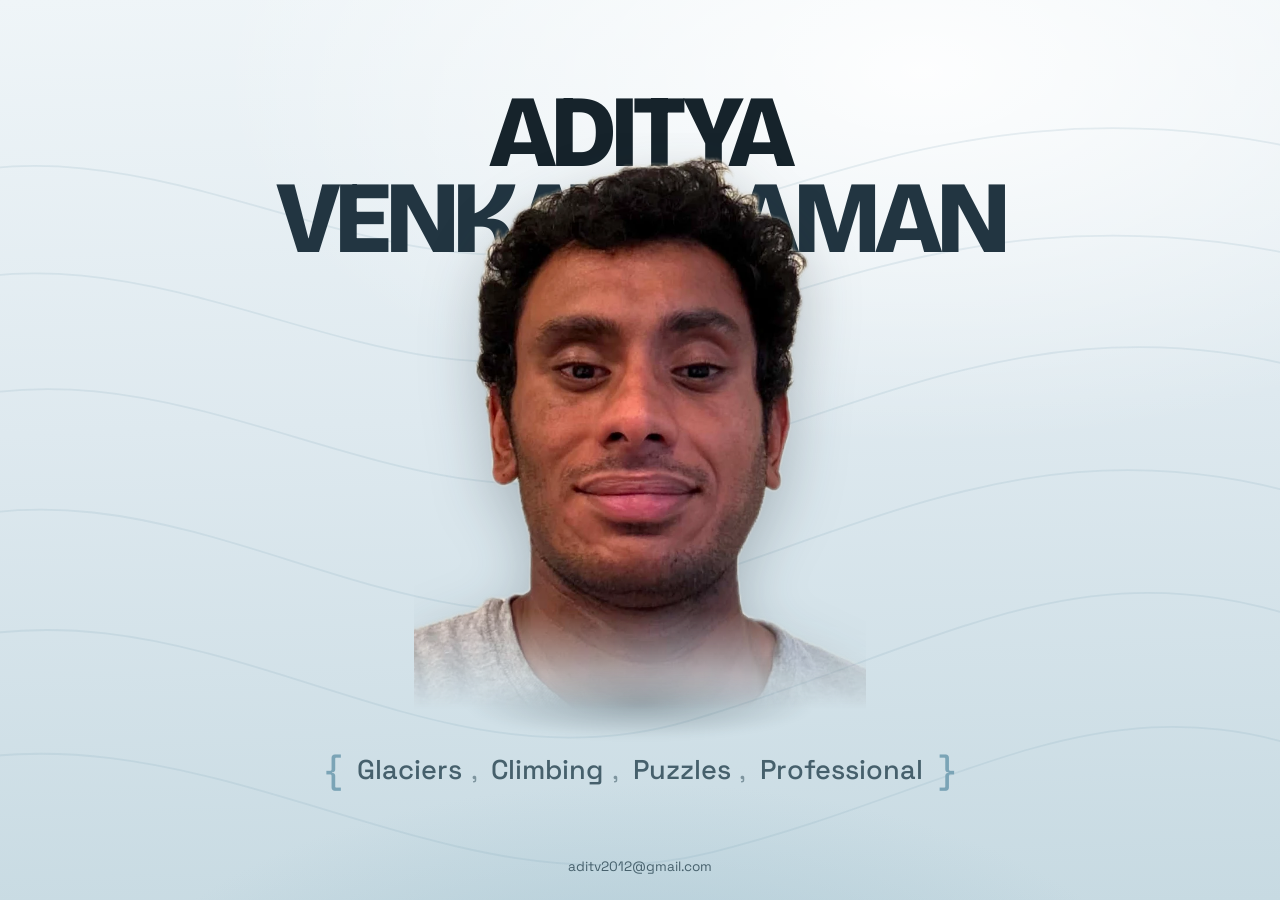
==== index.html @ 3a7f8297 "Personal site: interactive hero plus climbing, puzzles and professional pages Static site for GitHub" ====
<!DOCTYPE html>
<html lang="en">
<head>
  <meta charset="UTF-8" />
  <meta name="viewport" content="width=device-width, initial-scale=1" />
  <title>Aditya Venkataraman</title>
  <meta name="description" content="Aditya Venkataraman — glaciers, climbing, puzzles, professional." />
  <meta name="color-scheme" content="light" />
  <link rel="icon" href="data:image/svg+xml,%3Csvg%20xmlns='http://www.w3.org/2000/svg'%20viewBox='0%200%2032%2032'%3E%3Crect%20width='32'%20height='32'%20rx='7'%20fill='%2316232b'/%3E%3Cpath%20d='M4%2025%20L12%2010%20L17%2018%20L20%2013%20L28%2025%20Z'%20fill='%23cfe3ec'/%3E%3C/svg%3E" />

  <link rel="preconnect" href="https://fonts.googleapis.com" />
  <link rel="preconnect" href="https://fonts.gstatic.com" crossorigin />
  <link
    href="https://fonts.googleapis.com/css2?family=Bricolage+Grotesque:wght@600;700;800&family=Space+Grotesk:wght@400;500;700&display=swap"
    rel="stylesheet"
  />
  <link rel="stylesheet" href="styles.css" />
</head>
<body>
  <!-- faint topographic contour field, purely decorative -->
  <svg class="contours" viewBox="0 0 1200 800" preserveAspectRatio="xMidYMid slice" aria-hidden="true" focusable="false">
    <g fill="none" stroke="currentColor" stroke-width="1.5">
      <path d="M-40 210 C 180 120 360 300 560 250 S 940 90 1260 200" />
      <path d="M-40 300 C 180 210 360 390 560 340 S 940 180 1260 290" />
      <path d="M-40 400 C 200 300 380 500 600 440 S 980 270 1260 390" />
      <path d="M-40 500 C 200 400 380 610 600 545 S 980 370 1260 500" />
      <path d="M-40 600 C 220 500 400 720 640 650 S 1000 470 1260 610" />
      <path d="M-40 700 C 220 610 420 820 660 760 S 1020 580 1260 720" />
    </g>
  </svg>

  <main class="hero">
    <h1 class="name" aria-label="Aditya Venkataraman">
      <span class="name__line">Aditya</span>
      <span class="name__line">Venkataraman</span>
    </h1>

    <figure class="portrait" id="portrait">
      <div class="portrait__glow" aria-hidden="true"></div>
      <div class="portrait__shadow" aria-hidden="true"></div>
      <div class="portrait__media">
        <picture>
          <source srcset="assets/adit1-cut.webp" type="image/webp" />
          <img
            class="portrait__img portrait__img--base"
            src="assets/adit1-cut.png"
            alt="Aditya Venkataraman"
            width="776" height="1000" fetchpriority="high" decoding="async"
          />
        </picture>
        <!-- gaze poses: he looks *toward* the cursor, so the cursor-left pose
             is the one glancing left, and vice versa -->
        <picture>
          <source srcset="assets/adit4-cut.webp" type="image/webp" />
          <img
            class="portrait__img portrait__img--left"
            src="assets/adit4-cut.png"
            alt="" aria-hidden="true"
            width="776" height="1000" decoding="async"
          />
        </picture>
        <picture>
          <source srcset="assets/adit3-cut.webp" type="image/webp" />
          <img
            class="portrait__img portrait__img--right"
            src="assets/adit3-cut.png"
            alt="" aria-hidden="true"
            width="776" height="1000" decoding="async"
          />
        </picture>
        <picture>
          <source srcset="assets/adit2-cut.webp" type="image/webp" />
          <img
            class="portrait__img portrait__img--alt"
            src="assets/adit2-cut.png"
            alt="" aria-hidden="true"
            width="776" height="1000" decoding="async"
          />
        </picture>
        <div class="portrait__eyes" id="emoji" aria-hidden="true">
          <span class="portrait__emoji portrait__emoji--l"></span>
          <span class="portrait__emoji portrait__emoji--r"></span>
        </div>
      </div>
    </figure>

    <div class="set" role="group" aria-label="What Aditya is into">
      <span class="set__brace" aria-hidden="true">{</span>
      <ul class="set__list">
        <li><button type="button" class="word" data-theme="glaciers" data-emoji="🧊" aria-pressed="false">Glaciers</button></li>
        <li><a class="word" href="climbing.html" data-theme="climbing" data-emoji="🪨">Climbing</a></li>
        <li><a class="word" href="puzzles.html" data-theme="puzzles" data-emoji="🧩">Puzzles</a></li>
        <li><a class="word" href="professional.html" data-theme="professional" data-emoji="📝">Professional</a></li>
      </ul>
      <span class="set__brace" aria-hidden="true">}</span>
    </div>

    <p class="hint" id="hint" hidden>Tap a word to hold it · tap again to release</p>
  </main>

  <footer class="foot">
    <a href="mailto:aditv2012@gmail.com">aditv2012@gmail.com</a>
    <!-- add socials when ready:
    <a href="https://github.com/USERNAME">GitHub</a>
    <a href="https://www.linkedin.com/in/USERNAME">LinkedIn</a>
    -->
  </footer>

  <script src="script.js"></script>
</body>
</html>
---- styles.css ----
/* =========================================================================
   Aditya Venkataraman — interactive hero
   Alpine-ice palette: luminous cold field, charcoal type, one warm accent.
   ========================================================================= */

:root {
  /* ice field */
  --ice-100: #eff5f8;
  --ice-200: #dee9ef;
  --ice-300: #c7dae2;
  --ice-400: #a9c6d2;
  --ice-500: #7ba4b6;

  /* ink */
  --ink: #16232b;
  --ink-soft: #46606c;
  --ink-faint: #7d949e;

  /* the one warm note — climbing-jacket amber */
  --warm: #e8a73c;
  --warm-deep: #b5761a;

  /* per-theme glow hues, all held slightly muted so the field stays cold */
  --glow: transparent;

  --portrait-w: clamp(232px, 38vw, 452px);

  /* shared eye anchor — both portraits are registered to this point.
     --eye-gap is half the inter-ocular distance (as % of portrait width);
     it matches adit2, which is the face shown whenever the emoji are up. */
  --eye-x: 50%;
  --eye-y: 41%;
  --eye-gap: 11%;

  --ease-spring: cubic-bezier(0.34, 1.56, 0.64, 1);
  --ease-out: cubic-bezier(0.22, 1, 0.36, 1);
}

* { box-sizing: border-box; }

html { -webkit-text-size-adjust: 100%; }

body {
  margin: 0;
  min-height: 100svh;
  display: flex;
  flex-direction: column;
  font-family: "Space Grotesk", ui-sans-serif, system-ui, sans-serif;
  color: var(--ink);
  background:
    radial-gradient(120% 90% at 72% 8%, rgba(255, 255, 255, 0.9) 0%, rgba(255, 255, 255, 0) 46%),
    radial-gradient(80% 60% at 50% 120%, var(--ice-400) 0%, rgba(169, 198, 210, 0) 55%),
    linear-gradient(178deg, var(--ice-100) 0%, var(--ice-200) 46%, var(--ice-300) 100%);
  background-attachment: fixed;
  overflow-x: hidden;
}

/* ---- decorative contour field ------------------------------------------- */
.contours {
  position: fixed;
  inset: -6% -4% 0 -4%;
  width: 108%;
  height: 106%;
  color: var(--ice-500);
  opacity: 0.16;
  pointer-events: none;
  z-index: 0;
}

/* ---- layout ----------------------------------------------------------------- */
.hero {
  position: relative;
  z-index: 1;
  flex: 1;
  display: flex;
  flex-direction: column;
  align-items: center;
  justify-content: center;
  gap: clamp(0.5rem, 2vw, 1.1rem);
  padding: clamp(2rem, 6vw, 3.5rem) 1.25rem 1rem;
  text-align: center;
}

/* ---- name --------------------------------------------------------------- */
.name {
  margin: 0;
  font-family: "Bricolage Grotesque", "Space Grotesk", sans-serif;
  font-weight: 800;
  font-size: clamp(1.55rem, 8vw, 7rem);
  line-height: 0.84;
  letter-spacing: -0.04em;
  text-transform: uppercase;
  color: var(--ink);
  /* let the portrait crowd up into the name (scales with the name itself) */
  margin-bottom: -6rem;
  margin-bottom: -1.7lh;
  transition: color 0.35s var(--ease-out);
}
.name__line { display: block; }
.name__line + .name__line { color: #223541; }

/* ---- portrait --------------------------------------------------------------- */
.portrait {
  position: relative;
  z-index: 2;
  width: var(--portrait-w);
  margin: 0;
  aspect-ratio: 776 / 1000;
  will-change: transform;
}

/* cold cast pooled beneath him so he is planted, not floating */
.portrait__shadow {
  position: absolute;
  left: 50%;
  bottom: -4%;
  width: 78%;
  height: 12%;
  transform: translateX(-50%);
  background: radial-gradient(ellipse at 50% 50%, rgba(22, 35, 43, 0.30) 0%, rgba(22, 35, 43, 0) 70%);
  filter: blur(3px);
}

.portrait__glow {
  position: absolute;
  left: 50%;
  top: 40%;
  width: 108%;
  height: 108%;
  transform: translate(-50%, -50%);
  border-radius: 50%;
  background: radial-gradient(circle at 50% 46%, var(--glow) 0%, rgba(0, 0, 0, 0) 60%);
  opacity: 0;
  transition: opacity 0.45s var(--ease-out);
  mix-blend-mode: multiply;
}
.portrait.is-active .portrait__glow { opacity: 0.7; }

.portrait__media {
  position: absolute;
  inset: 0;
}

.portrait__img {
  position: absolute;
  left: 50%;
  bottom: 0;
  transform: translateX(-50%);
  width: 100%;
  height: auto;
  filter: drop-shadow(0 22px 28px rgba(22, 35, 43, 0.26));
  -webkit-mask-image: linear-gradient(to bottom, #000 82%, transparent 99%);
  mask-image: linear-gradient(to bottom, #000 82%, transparent 99%);
}
/* every pose is pre-registered to the same eye anchor, so swapping is a
   pure crossfade. adit1 base / adit2 topic / adit3 look-left / adit4 look-right */
.portrait__img--alt,
.portrait__img--left,
.portrait__img--right {
  opacity: 0;
  transition: opacity 0.16s ease;
}

/* gaze: cursor left / right of the figure — only while no topic is engaged */
.portrait[data-gaze="left"]:not(.is-active) .portrait__img--base,
.portrait[data-gaze="right"]:not(.is-active) .portrait__img--base { opacity: 0; }
.portrait[data-gaze="left"]:not(.is-active) .portrait__img--left { opacity: 1; }
.portrait[data-gaze="right"]:not(.is-active) .portrait__img--right { opacity: 1; }

/* topic hover / pin wins over gaze */
.portrait.is-active .portrait__img--base,
.portrait.is-active .portrait__img--left,
.portrait.is-active .portrait__img--right { opacity: 0; }
.portrait.is-active .portrait__img--alt { opacity: 1; }

/* one emoji over each eye */
.portrait__eyes {
  position: absolute;
  inset: 0;
}
.portrait__emoji {
  position: absolute;
  top: calc(var(--eye-y) + var(--emoji-dy));
  width: calc(var(--portrait-w) * 0.30);
  height: calc(var(--portrait-w) * 0.30);
  display: flex;
  align-items: center;
  justify-content: center;
  font-size: calc(var(--portrait-w) * var(--emoji-size));
  line-height: 1;
  /* per-theme fine-tune — emoji fonts disagree on internal centring */
  --emoji-dy: 0px;
  --emoji-size: 0.22;
  opacity: 0;
  transition:
    transform 0.26s var(--ease-spring),
    opacity 0.14s linear;
  pointer-events: none;
  user-select: none;
}
.portrait__emoji--l { left: calc(var(--eye-x) - var(--eye-gap)); }
.portrait__emoji--r { left: calc(var(--eye-x) + var(--eye-gap)); transition-delay: 0.035s; }

.portrait__emoji--l { transform: translate(-50%, -50%) scale(0.2) rotate(-24deg); }
.portrait__emoji--r { transform: translate(-50%, -50%) scale(0.2) rotate(24deg); }
.portrait.is-active .portrait__emoji { opacity: 1; }
.portrait.is-active .portrait__emoji--l { transform: translate(-50%, -50%) scale(1) rotate(-6deg); }
.portrait.is-active .portrait__emoji--r { transform: translate(-50%, -50%) scale(1) rotate(6deg); }

/* ---- the set --------------------------------------------------------------- */
.set {
  position: relative;
  z-index: 3;
  display: flex;
  align-items: center;
  justify-content: center;
  gap: 0.5rem;
  flex-wrap: wrap;
  margin-top: clamp(0.25rem, 1.5vw, 0.9rem);
  font-size: clamp(1.05rem, 2.9vw, 1.7rem);
}
.set__brace {
  font-weight: 500;
  font-size: 1.35em;
  color: var(--ice-500);
  line-height: 1;
}
.set__list {
  display: flex;
  flex-wrap: wrap;
  align-items: center;
  justify-content: center;
  gap: 0.15rem 0.35rem;
  margin: 0;
  padding: 0;
  list-style: none;
}
.set__list li { display: flex; align-items: center; }
.set__list li:not(:last-child)::after {
  content: ",";
  color: var(--ink-faint);
  margin-left: 0.05rem;
}

.word {
  display: inline-flex;
  align-items: center;
  text-decoration: none;
  appearance: none;
  border: 0;
  background: none;
  font: inherit;
  color: var(--ink-soft);
  font-weight: 500;
  cursor: pointer;
  min-height: 44px;
  padding: 0.3rem 0.5rem;
  border-radius: 8px;
  position: relative;
  transition: color 0.2s var(--ease-out), transform 0.2s var(--ease-out);
}
.word::after {
  content: "";
  position: absolute;
  left: 0.5rem;
  right: 0.5rem;
  bottom: 0.28rem;
  height: 2px;
  background: var(--warm);
  border-radius: 2px;
  transform: scaleX(0);
  transform-origin: left;
  transition: transform 0.24s var(--ease-out);
}
.word:hover,
.word:focus-visible,
.word[aria-pressed="true"] { color: var(--ink); }
.word:hover::after,
.word:focus-visible::after,
.word[aria-pressed="true"]::after { transform: scaleX(1); }
.word[aria-pressed="true"] { transform: translateY(-1px); }

.word:focus-visible {
  outline: 2px solid var(--ink);
  outline-offset: 3px;
}

/* ---- hint + footer ---------------------------------------------------------- */
.hint {
  margin: 0.25rem 0 0;
  font-size: 0.82rem;
  color: var(--ink-faint);
  letter-spacing: 0.01em;
}

.foot {
  position: relative;
  z-index: 1;
  display: flex;
  gap: 1.25rem;
  justify-content: center;
  padding: 1rem 1.25rem 1.5rem;
  font-size: 0.85rem;
}
.foot a {
  color: var(--ink-soft);
  text-decoration: none;
  border-bottom: 1px solid transparent;
  transition: color 0.2s, border-color 0.2s;
}
.foot a:hover,
.foot a:focus-visible { color: var(--ink); border-color: var(--warm); }
.foot a:focus-visible { outline: 2px solid var(--ink); outline-offset: 3px; }

/* ---- theme tints ---------------------------------------------------------- */
.portrait[data-theme="glaciers"]     { --glow: #63b4d6; }
.portrait[data-theme="climbing"]     { --glow: #e8a73c; }
.portrait[data-theme="puzzles"]      { --glow: #8f74d6; }
.portrait[data-theme="professional"] { --glow: #4e9a76; }

.portrait[data-theme="puzzles"] .portrait__emoji {
  --emoji-dy: calc(var(--portrait-w) * 0.03);
}
.portrait[data-theme="professional"] .portrait__emoji {
  --emoji-size: 0.26;
  --emoji-dy: calc(var(--portrait-w) * 0.015);
}

/* ---- small screens ------------------------------------------------------- */
@media (max-width: 560px) {
  :root { --portrait-w: min(60vw, 280px); }
  .hero { gap: 0.75rem; padding-top: clamp(1.5rem, 8vw, 3rem); }
  /* the "burst through the name" overlap doesn't read at phone proportions —
     let the name sit clean above the portrait */
  .name { margin-bottom: 0.35rem; font-size: clamp(1.7rem, 9vw, 3rem); }

  /* set-notation punctuation is a desktop nicety; drop it and let the
     four words breathe as a centred wrap */
  .set__brace { display: none; }
  .set__list li:not(:last-child)::after { display: none; }
  .set__list { gap: 0.35rem 0.9rem; max-width: 16rem; }
  .word { padding: 0.4rem 0.6rem; }
}

/* short laptop windows — keep the whole hero above the fold */
@media (min-width: 561px) and (max-height: 820px) {
  :root { --portrait-w: clamp(220px, 43vh, 380px); }
  .name { font-size: clamp(2.1rem, 8vh, 6rem); }
  .hero { padding-top: clamp(1.25rem, 3.5vh, 2.75rem); gap: 0.5rem; }
}

/* ---- motion off --------------------------------------------------------- */
@media (prefers-reduced-motion: reduce) {
  .portrait,
  .portrait *,
  .word,
  .word::after {
    transition-duration: 0.1s !important;
  }
  /* no spring / splay — the emoji just fade in, on their eyes */
  .portrait__emoji,
  .portrait.is-active .portrait__emoji {
    transition: opacity 0.12s linear !important;
    transform: translate(-50%, -50%) scale(1) rotate(0) !important;
  }
  .contours { display: none; }
}
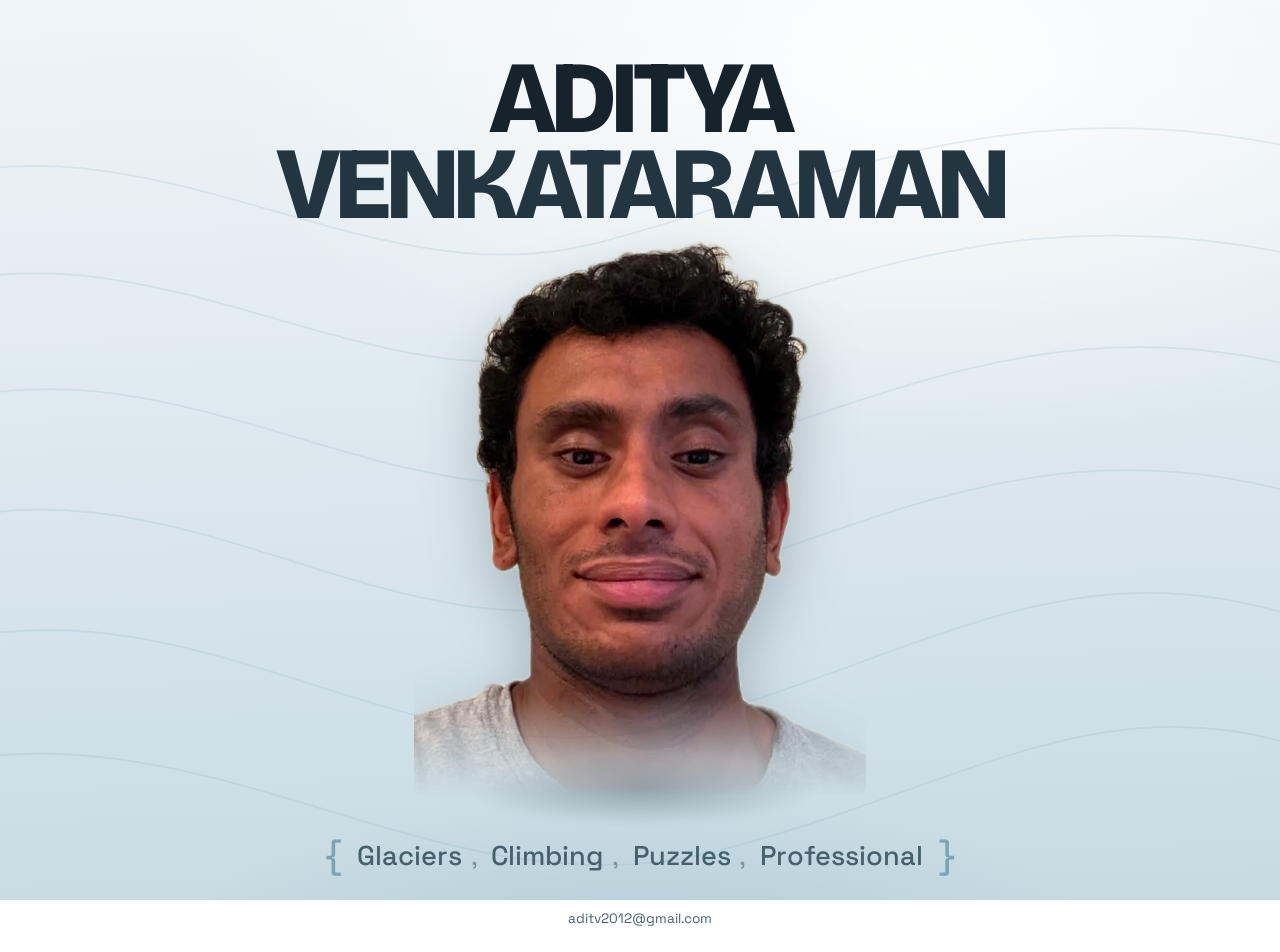
==== commit b854dd95: "Topic hover keeps adit1, add looking-up pose, move name above the face - Topic hover shows adit1 wit" ====
--- a/index.html
+++ b/index.html
@@ -68,11 +68,12 @@
             width="776" height="1000" decoding="async"
           />
         </picture>
+        <!-- looking up: synthesised from adit1 by scripts/make_lookup.py -->
         <picture>
-          <source srcset="assets/adit2-cut.webp" type="image/webp" />
+          <source srcset="assets/adit5-cut.webp" type="image/webp" />
           <img
-            class="portrait__img portrait__img--alt"
-            src="assets/adit2-cut.png"
+            class="portrait__img portrait__img--up"
+            src="assets/adit5-cut.png"
             alt="" aria-hidden="true"
             width="776" height="1000" decoding="async"
           />
@@ -87,10 +88,10 @@
     <div class="set" role="group" aria-label="What Aditya is into">
       <span class="set__brace" aria-hidden="true">{</span>
       <ul class="set__list">
-        <li><button type="button" class="word" data-theme="glaciers" data-emoji="🧊" aria-pressed="false">Glaciers</button></li>
-        <li><a class="word" href="climbing.html" data-theme="climbing" data-emoji="🪨">Climbing</a></li>
-        <li><a class="word" href="puzzles.html" data-theme="puzzles" data-emoji="🧩">Puzzles</a></li>
-        <li><a class="word" href="professional.html" data-theme="professional" data-emoji="📝">Professional</a></li>
+        <li><a class="word" href="/glaciers" data-theme="glaciers" data-emoji="🧊">Glaciers</a></li>
+        <li><a class="word" href="/climbing" data-theme="climbing" data-emoji="🪨">Climbing</a></li>
+        <li><a class="word" href="/puzzles" data-theme="puzzles" data-emoji="🧩">Puzzles</a></li>
+        <li><a class="word" href="/professional" data-theme="professional" data-emoji="📝">Professional</a></li>
       </ul>
       <span class="set__brace" aria-hidden="true">}</span>
     </div>
--- a/styles.css
+++ b/styles.css
@@ -25,12 +25,12 @@
 
   --portrait-w: clamp(232px, 38vw, 452px);
 
-  /* shared eye anchor — both portraits are registered to this point.
+  /* shared eye anchor — every pose is registered to this point.
      --eye-gap is half the inter-ocular distance (as % of portrait width);
-     it matches adit2, which is the face shown whenever the emoji are up. */
+     it matches adit1, the face shown whenever the emoji are up. */
   --eye-x: 50%;
-  --eye-y: 41%;
-  --eye-gap: 11%;
+  --eye-y: 40.6%;
+  --eye-gap: 12.5%;
 
   --ease-spring: cubic-bezier(0.34, 1.56, 0.64, 1);
   --ease-out: cubic-bezier(0.22, 1, 0.36, 1);
@@ -91,9 +91,9 @@
   letter-spacing: -0.04em;
   text-transform: uppercase;
   color: var(--ink);
-  /* let the portrait crowd up into the name (scales with the name itself) */
-  margin-bottom: -6rem;
-  margin-bottom: -1.7lh;
+  /* the name sits just above the head — the portrait's transparent headroom
+     tucks under the last line without covering any letters */
+  margin-bottom: calc(var(--portrait-w) * -0.06);
   transition: color 0.35s var(--ease-out);
 }
 .name__line { display: block; }
@@ -153,25 +153,26 @@
   mask-image: linear-gradient(to bottom, #000 82%, transparent 99%);
 }
 /* every pose is pre-registered to the same eye anchor, so swapping is a
-   pure crossfade. adit1 base / adit2 topic / adit3 look-left / adit4 look-right */
-.portrait__img--alt,
+   pure crossfade. base = adit1, left / right / up = the gaze poses */
 .portrait__img--left,
-.portrait__img--right {
+.portrait__img--right,
+.portrait__img--up {
   opacity: 0;
   transition: opacity 0.16s ease;
 }
 
-/* gaze: cursor left / right of the figure — only while no topic is engaged */
+/* gaze: cursor left / right / above the figure — only while no topic is engaged */
 .portrait[data-gaze="left"]:not(.is-active) .portrait__img--base,
-.portrait[data-gaze="right"]:not(.is-active) .portrait__img--base { opacity: 0; }
+.portrait[data-gaze="right"]:not(.is-active) .portrait__img--base,
+.portrait[data-gaze="up"]:not(.is-active) .portrait__img--base { opacity: 0; }
 .portrait[data-gaze="left"]:not(.is-active) .portrait__img--left { opacity: 1; }
 .portrait[data-gaze="right"]:not(.is-active) .portrait__img--right { opacity: 1; }
-
-/* topic hover / pin wins over gaze */
-.portrait.is-active .portrait__img--base,
+.portrait[data-gaze="up"]:not(.is-active) .portrait__img--up { opacity: 1; }
+
+/* topic hover / pin: back to the base face (emoji pair goes over its eyes) */
 .portrait.is-active .portrait__img--left,
-.portrait.is-active .portrait__img--right { opacity: 0; }
-.portrait.is-active .portrait__img--alt { opacity: 1; }
+.portrait.is-active .portrait__img--right,
+.portrait.is-active .portrait__img--up { opacity: 0; }
 
 /* one emoji over each eye */
 .portrait__eyes {
